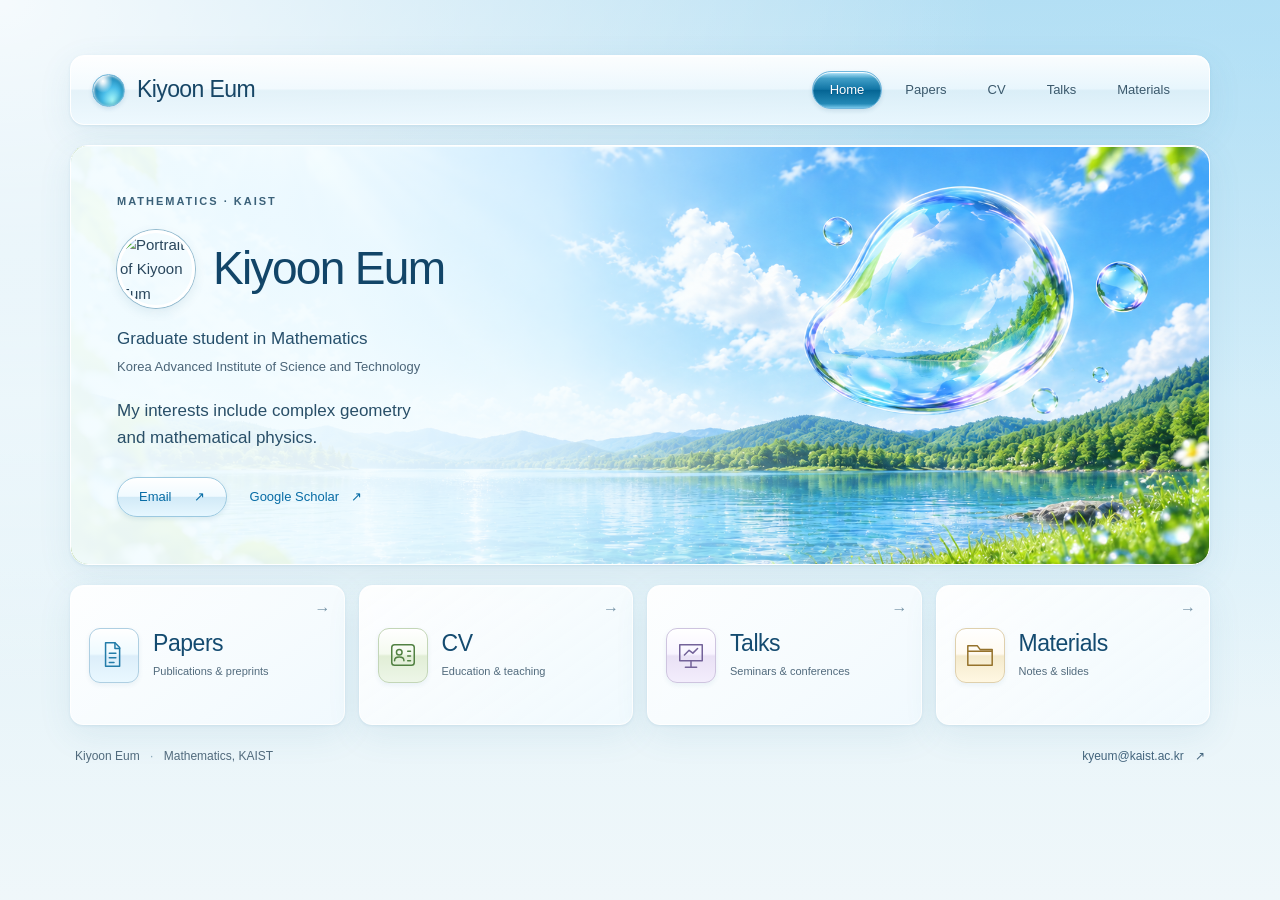
==== index.html @ 4ba9c2c5 "Add files via upload" ====
<!doctype html>
<html lang="en">
<head>
  <meta charset="utf-8">
  <meta name="viewport" content="width=device-width, initial-scale=1">
  <!-- 브라우저 탭 이름 / 검색 결과 설명 -->
  <title>Kiyoon Eum | Mathematics</title>
  <meta name="description" content="Kiyoon Eum, graduate student in Mathematics at KAIST. Complex geometry and mathematical physics. Papers, CV, talks, and materials.">
  <meta name="theme-color" content="#d8f1ff">
  <link rel="icon" href="assets/favicon.svg" type="image/svg+xml">
  <link rel="stylesheet" href="style.css?v=20260916-1">
  <script src="navigation.js?v=20260916-1" defer></script>
</head>
<body class="page-home">
  <a class="skip-link" href="#main">Skip to content</a>
  <div class="site-wrap">
    <!-- 공통 헤더: 메뉴를 바꿀 때는 5개 HTML 파일 모두 동일하게 수정하세요. -->
    <header class="site-header">
      <a class="brand" href="index.html" aria-label="Kiyoon Eum — home"><span class="aqua-orb" aria-hidden="true"></span><span>Kiyoon Eum</span></a>
      <nav class="main-nav" aria-label="Main navigation"><a href="index.html" aria-current="page">Home</a><a href="papers.html">Papers</a><a href="cv.html">CV</a><a href="talks.html">Talks</a><a href="materials.html">Materials</a></nav>
    </header>
    <main id="main" tabindex="-1">
      <!-- 소개: 이름 / 직책 / 연구 관심사 / 이메일 / 사진을 여기서 수정합니다. -->
      <section class="home-hero" aria-labelledby="hero-name" id="about">
        <div class="hero-copy">
          <p class="eyebrow">MATHEMATICS · KAIST</p>
          <div class="profile-heading"><img class="portrait" src="assets/20250615_140249.jpg" alt="Portrait of Kiyoon Eum" width="78" height="78"><h1 id="hero-name">Kiyoon Eum</h1></div>
          <p class="hero-role">Graduate student in Mathematics</p>
          <p class="hero-affiliation">Korea Advanced Institute of Science and Technology</p>
          <p class="hero-bio" id="research">My interests include complex geometry<br class="desktop-break"> and mathematical physics.</p>
          <div class="hero-links"><a class="aqua-button" href="mailto:kyeum@kaist.ac.kr">Email <span aria-hidden="true">↗</span></a><a class="text-link" href="https://scholar.google.com/citations?user=Wr7Ld9QAAAAJ&amp;hl=en">Google Scholar <span aria-hidden="true">↗</span></a></div>
        </div>
      </section>
      <!-- 각 버튼은 별도 HTML 페이지로 이동합니다. -->
      <nav class="destination-grid" aria-label="Explore this website"><a class="destination papers" href="papers.html"><span class="destination-icon"><svg viewBox="0 0 32 32" fill="none" stroke="currentColor" stroke-width="1.6" stroke-linecap="round" stroke-linejoin="round" aria-hidden="true"><path d="M7 3h10l5 5v20H7z"/><path d="M17 3v6h5M11 14h7M11 19h7M11 24h5"/></svg></span><span class="destination-copy"><span class="destination-title">Papers</span><span class="destination-description">Publications &amp; preprints</span></span><span class="destination-arrow" aria-hidden="true">→</span></a><a class="destination cv" href="cv.html"><span class="destination-icon"><svg viewBox="0 0 32 32" fill="none" stroke="currentColor" stroke-width="1.6" stroke-linecap="round" stroke-linejoin="round" aria-hidden="true"><rect x="4" y="5" width="24" height="22" rx="3"/><circle cx="12" cy="13" r="3"/><path d="M7 22c0-5 10-5 10 0M21 12h3M21 17h3M21 22h3"/></svg></span><span class="destination-copy"><span class="destination-title">CV</span><span class="destination-description">Education &amp; teaching</span></span><span class="destination-arrow" aria-hidden="true">→</span></a><a class="destination talks" href="talks.html"><span class="destination-icon"><svg viewBox="0 0 32 32" fill="none" stroke="currentColor" stroke-width="1.6" stroke-linecap="round" stroke-linejoin="round" aria-hidden="true"><path d="M4 5h24v17H4zM16 22v7M10 29h12M9 16l5-5 4 3 5-5"/></svg></span><span class="destination-copy"><span class="destination-title">Talks</span><span class="destination-description">Seminars &amp; conferences</span></span><span class="destination-arrow" aria-hidden="true">→</span></a><a class="destination materials" href="materials.html"><span class="destination-icon"><svg viewBox="0 0 32 32" fill="none" stroke="currentColor" stroke-width="1.6" stroke-linecap="round" stroke-linejoin="round" aria-hidden="true"><path d="M3 9V6h10l3 4h13v17H3zM3 12h26"/></svg></span><span class="destination-copy"><span class="destination-title">Materials</span><span class="destination-description">Notes &amp; slides</span></span><span class="destination-arrow" aria-hidden="true">→</span></a></nav>
</main>
    <footer class="site-footer"><span>Kiyoon Eum <span class="footer-dot">·</span> Mathematics, KAIST</span><a href="mailto:kyeum@kaist.ac.kr">kyeum@kaist.ac.kr <span aria-hidden="true">↗</span></a></footer>
  </div>
</body>
</html>
---- style.css ----
/* Kiyoon Eum — Aqua Academic
   공통 디자인은 이 파일에서, 각 페이지의 내용은 해당 HTML에서 수정합니다.
   01 기본 / 02 공통 메뉴 / 03 홈 / 04 안쪽 페이지 / 05 모바일 / 06 인쇄 */

/* 01. 자주 변경하는 설정 */
:root {
  --page-width: 1140px;
  --text: #29465c;
  --heading: #144b70;
  --muted: #526b7d;
  --blue: #076ca5;
  --line: #d6e5ee;
  --hero-image: url("./assets/hero-aqua.png?v=20260916-1");
  --body-font: "Segoe UI", "Helvetica Neue", Arial, sans-serif;
  --heading-font: "Trebuchet MS", "Segoe UI", Arial, sans-serif;
  --glass-shadow: 0 10px 34px #3c82a319, 0 1px 3px #277aa51c, inset 0 1px 0 #fff;
}
* { box-sizing: border-box; }
html { scroll-behavior: smooth; scroll-padding-top: 24px; }
body {
  margin: 0; color: var(--text); font: 15px/1.65 var(--body-font);
  background: radial-gradient(ellipse at 0 0, #ffffffdc 0, transparent 55%),
    radial-gradient(ellipse at 100% 5%, #a7dffa7a, transparent 55%),
    linear-gradient(180deg, #badff1 0, #e1f2f9 400px, #f2f8fa 1000px);
  background-attachment: fixed;
  overflow-wrap: break-word;
}
h1, h2, h3, p { margin: 0; }
h1, h2, h3 { color: var(--heading); }
a { color: var(--blue); text-decoration: none; }
a:hover { text-decoration: underline; text-underline-offset: 4px; }
img { display: block; max-width: 100%; }
svg { display: block; }
a:focus-visible, summary:focus-visible { outline: 3px solid #005d93; outline-offset: 5px; border-radius: 5px; }
::selection { background: #beeafa; color: #063b61; }
.site-wrap { width: min(var(--page-width), calc(100% - 64px)); margin: 30px auto 0; }
.skip-link { position: absolute; left: 16px; top: 10px; padding: 10px 20px; z-index: 10; background: #fff; border-radius: 8px; transform: translateY(-180%); }
.skip-link:focus { transform: translateY(0); }
main:focus { outline: none; }
.eyebrow { color: #3b6179; font-size: 11px; font-weight: 600; letter-spacing: 2px; }

/* 02. 공통 헤더·메뉴·푸터 */
.site-header {
  min-height: 70px; display: flex; align-items: center; justify-content: space-between;
  gap: 25px; padding: 12px 21px; margin-bottom: 20px;
  border: 1px solid #fff; border-radius: 14px;
  background: linear-gradient(180deg, #ffffffed, #f4fbffcb 48%, #e2f1f8cf 51%, #eef9ffda);
  box-shadow: var(--glass-shadow);
}
.brand { display: flex; align-items: center; gap: 12px; flex-shrink: 0; font: 23px/1.1 var(--heading-font); color: #174666; letter-spacing: -.6px; }
.brand:hover { text-decoration: none; }
.aqua-orb { width: 33px; height: 33px; flex-shrink: 0; border-radius: 50%; border: 1px solid #77b9da;
  background: radial-gradient(ellipse at 32% 20%, #fff 0, #ffffffcf 9%, transparent 33%), radial-gradient(ellipse at 63% 84%, #affdfb, #48bce8 37%, #147cad 73%, #b4efff 91%);
  box-shadow: inset 1px 1px 3px #fff, inset -2px -2px 5px #05708d66, 0 2px 4px #07639720;
}
.main-nav { display: flex; flex-wrap: wrap; align-items: center; gap: 5px; }
.main-nav a { min-height: 38px; display: inline-flex; align-items: center; justify-content: center; padding: 6px 17px; border: 1px solid transparent; border-radius: 999px; color: #3b596c; font-size: 13px; }
.main-nav a:hover { background: #ffffffa1; border-color: #d6e8f1; text-decoration: none; }
.main-nav a[aria-current="page"] { color: #fff; text-shadow: 0 1px 1px #075786; border-color: #70b7de;
  background: linear-gradient(#b9eaff, #409ec7 18%, #1175a5 48%, #056594 51%, #2389b6 88%, #77c7ea);
  box-shadow: inset 0 1px 1px #fff, 0 2px 4px #12537020;
}
.site-footer { padding: 22px 5px 26px; display: flex; justify-content: space-between; gap: 15px; font-size: 12px; color: var(--muted); }
.footer-dot { padding: 0 7px; color: #88a5b7; }
.site-footer a { color: #44657d; }
.site-footer a span { margin-left: 8px; }

/* 03. 홈: 소개와 네 개의 메뉴만 표시 */
.home-hero { min-height: 390px; display: flex; align-items: center; overflow: hidden; position: relative; isolation: isolate;
  border-radius: 18px; border: 1px solid #fff; background: #d8f2fc var(--hero-image) center 45% / cover no-repeat;
  box-shadow: var(--glass-shadow);
}
.home-hero::before { content: ""; position: absolute; inset: 0; z-index: -1;
  background: linear-gradient(90deg, #f3fcfff5 0%, #f3fcffe6 25%, #f3fcffba 43%, #f3fcff10 67%, transparent 80%);
}
.hero-copy { width: 61%; padding: 32px 46px 34px; }
.profile-heading { display: flex; align-items: center; gap: 18px; margin: 20px 0 17px; }
.portrait { width: 78px; height: 78px; object-fit: cover; border-radius: 50%; border: 3px solid #fff; box-shadow: 0 0 0 1px #93bace, 0 4px 12px #18577b1c; }
.home-hero h1 { font: 400 clamp(34px, 3.6vw, 49px)/1.1 var(--heading-font); letter-spacing: -1.7px; color: #124568; }
.hero-role { font-size: 17px; color: #264f6b; }
.hero-affiliation { max-width: 390px; font-size: 13px; color: #4b6578; margin-top: 3px; }
.hero-bio { font-size: 17px; line-height: 1.6; margin-top: 20px; color: #294f68; }
.hero-links { display: flex; align-items: center; flex-wrap: wrap; gap: 23px; margin-top: 25px; }
.aqua-button { display: inline-flex; align-items: center; justify-content: center; gap: 22px; min-height: 40px; padding: 7px 21px; border: 1px solid #9cc9e0; border-radius: 999px;
  background: linear-gradient(#fff, #f0faff 48%, #d2eaf7 51%, #e6f7ff); box-shadow: inset 0 1px 0 #fff, 0 2px 5px #09598018; font-size: 13px; }
.aqua-button:hover { text-decoration: none; filter: brightness(1.035); box-shadow: 0 0 10px #65b7e452; }
.text-link { font-size: 13px; }
.text-link span { margin-left: 8px; }
.destination-grid { margin-top: 20px; display: grid; grid-template-columns: repeat(4, minmax(0,1fr)); gap: 14px; }
.destination { position: relative; display: flex; align-items: center; gap: 14px; min-height: 125px; padding: 21px 18px;
  color: var(--heading); border: 1px solid #fff; border-radius: 13px;
  background: linear-gradient(145deg, #ffffffed, #f2faffdb); box-shadow: var(--glass-shadow);
  transition: background .15s, box-shadow .15s;
}
.destination:hover { text-decoration: none; background: #fff; box-shadow: 0 5px 20px #4086a92b, inset 0 0 0 1px #a6d7ec; }
.destination-copy { display: block; min-width: 0; }
.destination-title { display: block; font: 400 23px/1.2 var(--heading-font); margin-bottom: 7px; letter-spacing: -.45px; }
.destination-description { display: block; color: var(--muted); font-size: 11px; line-height: 1.45; }
.destination-arrow { position: absolute; right: 13px; top: 10px; font-size: 16px; color: #7693a6; }
.destination-icon, .section-icon { flex-shrink: 0; display: grid; place-items: center; width: 50px; height: 55px; border: 1px solid #aecfe2; border-radius: 11px; color: #237ca9;
  background: linear-gradient(#fff, #eefaff 47%, #dceefa 51%, #e9f8ff); box-shadow: inset 0 1px 0 #fff, 0 2px 5px #19638113; }
.destination-icon svg { width: 30px; height: 32px; }
.cv .destination-icon, .section-icon.cv { color: #518142; border-color: #c3d6b7; background: linear-gradient(#fff, #f4faef 47%, #e1eed6 51%, #edf6e8); }
.talks .destination-icon, .section-icon.talks { color: #736299; border-color: #cec4df; background: linear-gradient(#fff, #f8f4ff 47%, #e9e1f5 51%, #f3edfc); }
.materials .destination-icon, .section-icon.materials { color: #95722b; border-color: #dfd0ad; background: linear-gradient(#fff, #fffaf0 47%, #f4eacd 51%, #fff7e2); }

/* 04. 안쪽 페이지: 제목과 읽기 영역 */
.breadcrumb { display: flex; align-items: center; gap: 12px; color: #536f81; font-size: 12px; margin: 30px 7px 21px; }
.breadcrumb a { color: #536f81; }
.breadcrumb span[aria-hidden] { color: #9bb0bc; }
.page-heading { padding: 0 7px 30px; display: flex; align-items: center; justify-content: space-between; gap: 20px; }
.page-heading h1 { font: 400 46px/1.12 var(--heading-font); letter-spacing: -1.3px; margin: 8px 0 10px; }
.page-description { font-size: 15px; color: var(--muted); }
.section-icon { width: 72px; height: 76px; margin-right: 4px; border-radius: 16px; }
.section-icon svg { width: 40px; height: 43px; }
.reading-panel { border: 1px solid #fff; border-radius: 16px; background: #fffffff0; box-shadow: var(--glass-shadow); }
.list-toolbar { display: flex; justify-content: space-between; gap: 20px; padding: 18px 33px; border-bottom: 1px solid var(--line); color: #536f81; font-size: 12px; background: linear-gradient(#ffffffde, #f1f8fca6); border-radius: 16px 16px 0 0; }
.list-toolbar > span { text-transform: uppercase; letter-spacing: 1.2px; font-size: 10px; font-weight: 600; }
.publist { margin: 0; padding: 0 33px; list-style: none; }
.publication { display: flex; gap: 28px; padding: 26px 0; }
.publication + .publication { border-top: 1px solid var(--line); }
.paper-number { flex-shrink: 0; padding-top: 1px; width: 27px; color: #769caf; font: 21px/1.5 var(--heading-font); }
.publication-copy { min-width: 0; }
.pubtitle { font-size: 19px; font-weight: 500; line-height: 1.5; max-width: 890px; }
.pubtitle a { color: #194f72; }
.paper-meta { color: var(--muted); font-size: 13px; margin-top: 8px; }
.publinks { display: flex; flex-wrap: wrap; align-items: center; gap: 9px; margin-top: 12px; }
.tag { display: inline-flex; align-items: center; justify-content: center; gap: 9px; min-height: 30px; padding: 3px 12px; border: 1px solid #cbdfe9; border-radius: 6px; font-size: 12px; background: linear-gradient(#fff, #eff7fb); color: #2c688c; }
.tag:hover { background: #e8f5fc; text-decoration: none; }
.cv-layout { display: grid; grid-template-columns: 196px minmax(0,1fr); gap: 28px; align-items: start; }
.cv-sidebar { position: sticky; top: 25px; padding: 20px 7px; }
.cv-sidebar .eyebrow { font-size: 10px; letter-spacing: 1.4px; margin-bottom: 12px; }
.cv-sidebar nav { display: grid; gap: 4px; }
.cv-sidebar a { padding: 8px 0; font-size: 13px; color: #4a6577; }
.cv-content { padding: 32px 38px; }
.cv__section + .cv__section { border-top: 1px solid var(--line); margin-top: 28px; padding-top: 28px; }
.cv__section h2 { font: 400 25px/1.2 var(--heading-font); margin-bottom: 19px; }
.cv__item { display: grid; grid-template-columns: minmax(0,1fr) 135px; column-gap: 20px; padding: 11px 0; }
.cv__what { font-size: 14px; }
.cv__what b { font-weight: 600; }
.cv__when { font-size: 12px; color: var(--muted); text-align: right; padding-top: 2px; }
.cv__bullets { display: flex; flex-wrap: wrap; gap: 9px; padding: 0; margin: 0; list-style: none; }
.cv__bullets li { padding: 5px 12px; border-radius: 6px; background: #eef5ed; border: 1px solid #dae7d6; color: #4f694a; font-size: 13px; }
.cv__item--teaching { display: grid; grid-template-columns: minmax(0,1fr) 190px; column-gap: 20px; }
.cv__item--teaching > div { border-bottom: 1px solid #e4edf2; padding: 12px 0; }
.cv__item--teaching > div:nth-last-child(-n+2) { border: 0; }
.talks-list { padding: 5px 33px; }
.talk-entry { display: grid; grid-template-columns: 225px minmax(0,1fr); gap: 34px; padding: 29px 0; }
.talk-entry + .talk-entry { border-top: 1px solid var(--line); }
.talk-event { font-weight: 600; font-size: 13px; color: #665679; }
.talk-location { font-size: 12px; color: var(--muted); margin-top: 7px; }
.talk-content { min-width: 0; }
.talk-content h2 { font-size: 18px; font-weight: 500; line-height: 1.5; }
.talk-abstract { margin-top: 14px; }
.talk-abstract summary { display: inline-flex; align-items: center; gap: 12px; padding: 4px 0; cursor: pointer; color: #66537c; font-size: 12px; list-style: none; }
.talk-abstract summary:hover { text-decoration: underline; }
summary::-webkit-details-marker { display: none; }
summary::marker { content: ""; }
.detail-indicator::after { content: "+"; font-size: 17px; line-height: 1; }
.talk-abstract[open] .detail-indicator::after { content: "−"; }
.when-open, .talk-abstract[open] .when-closed { display: none; }
.talk-abstract[open] .when-open { display: inline; }
.abstract-body { margin: 13px 0 7px; padding: 3px 0 3px 17px; border-left: 2px solid #d8cce6; color: #496171; font-size: 14px; line-height: 1.8; }
.materials-list { padding: 7px 33px; }
.material-entry { display: flex; align-items: center; gap: 26px; padding: 28px 0; color: var(--heading); }
.material-entry + .material-entry { border-top: 1px solid var(--line); }
.material-entry:hover { text-decoration: none; }
.material-entry:hover .material-title { text-decoration: underline; text-underline-offset: 4px; }
.file-emblem { flex-shrink: 0; width: 60px; min-height: 77px; display: grid; justify-items: center; align-content: center; gap: 4px; color: #937a44; background: linear-gradient(#fff, #faf4e6); border: 1px solid #e5d9bb; border-radius: 8px; }
.file-emblem svg { width: 29px; height: 33px; }
.file-emblem > span { font-size: 9px; letter-spacing: 1px; }
.material-copy { min-width: 0; display: block; }
.material-kind { display: block; font-size: 10px; text-transform: uppercase; letter-spacing: 1.3px; color: #886e3b; margin-bottom: 5px; }
.material-title { display: block; font-size: 18px; line-height: 1.5; }
.material-meta { display: block; margin-top: 6px; font-size: 12px; color: var(--muted); }
.open-file { margin-left: auto; flex-shrink: 0; font-size: 12px; color: #7d6b46; }
.open-file span { padding-left: 10px; }

/* 05. 작은 화면: 메뉴는 항상 보이고, 내용은 한 열로 정리 */
@media (min-width: 1200px) and (min-height: 850px) { .page-home .site-wrap { margin-top: 55px; } .home-hero { min-height: 420px; } .destination { min-height: 140px; } }
@media (max-width: 1050px) {
  .site-wrap { width: calc(100% - 44px); margin-top: 22px; }
  .hero-copy { padding-left: 32px; width: 68%; }
  .destination { flex-direction: column; align-items: flex-start; gap: 12px; padding: 18px; }
  .destination-icon { width: 41px; height: 43px; border-radius: 9px; }
  .destination-icon svg { width: 27px; height: 29px; }
  .destination-title { font-size: 21px; }
  .destination-description { font-size: 11px; }
  .main-nav a { padding-inline: 12px; }
  .cv-layout { grid-template-columns: 155px minmax(0,1fr); gap: 18px; }
  .cv-content { padding: 27px; }
  .cv__item--teaching { grid-template-columns: minmax(0,1fr) 148px; gap: 0 16px; }
  .talk-entry { grid-template-columns: 185px minmax(0,1fr); gap: 25px; }
}
@media (max-width: 760px) {
  .site-wrap { width: calc(100% - 30px); margin-top: 15px; }
  .site-header { flex-wrap: wrap; justify-content: center; padding: 15px 13px 12px; gap: 14px; margin-bottom: 16px; }
  .brand { font-size: 24px; }
  .main-nav { justify-content: center; width: 100%; gap: 3px; }
  .main-nav a { min-width: 0; flex: 1; padding: 6px; font-size: 12px; }
  .home-hero { min-height: 390px; background-position: 64% center; }
  .home-hero::before { background: linear-gradient(90deg, #f3fcfff5, #f3fcffde 42%, #f3fcff55 79%, #f3fcff20); }
  .hero-copy { width: 93%; padding: 30px; }
  .home-hero h1 { font-size: 41px; }
  .portrait { width: 65px; height: 65px; }
  .profile-heading { gap: 15px; }
  .hero-role { font-size: 16px; }
  .hero-bio { font-size: 16px; }
  .destination-grid { grid-template-columns: repeat(2,minmax(0,1fr)); gap: 12px; margin-top: 16px; }
  .destination { flex-direction: row; align-items: center; min-height: 108px; gap: 14px; }
  .destination-description { font-size: 10px; }
  .site-footer { font-size: 11px; padding: 20px 2px; }
  .breadcrumb { margin: 25px 4px 18px; }
  .page-heading { padding: 0 4px 24px; }
  .page-heading h1 { font-size: 38px; }
  .section-icon { width: 58px; height: 62px; }
  .section-icon svg { width: 34px; height: 36px; }
  .page-description { font-size: 13px; }
  .list-toolbar { padding: 17px 22px; font-size: 11px; }
  .list-toolbar > span { font-size: 9px; }
  .publist { padding: 0 22px; }
  .publication { gap: 17px; padding: 23px 0; }
  .pubtitle { font-size: 17px; }
  .cv-layout { display: block; }
  .cv-sidebar { position: static; padding: 0 4px 20px; }
  .cv-sidebar .eyebrow { display: none; }
  .cv-sidebar nav { display: flex; flex-wrap: wrap; gap: 8px 20px; }
  .cv-sidebar a { padding: 0; }
  .cv-content { padding: 25px; }
  .talks-list { padding: 0 24px; }
  .talk-entry { grid-template-columns: 1fr; gap: 15px; padding: 25px 0; }
  .talk-location { margin-top: 2px; }
  .talk-content h2 { font-size: 17px; }
  .materials-list { padding: 0 24px; }
  .material-entry { gap: 18px; padding: 24px 0; }
  .material-title { font-size: 16px; }
  .open-file { font-size: 0; }
  .open-file span { font-size: 18px; padding: 0; }
}
@media (max-width: 480px) {
  .site-wrap { width: calc(100% - 24px); margin-top: 12px; }
  .site-header { border-radius: 12px; }
  .main-nav { gap: 0; }
  .main-nav a { font-size: 11px; padding-inline: 4px; }
  .home-hero { min-height: 396px; border-radius: 14px; }
  .hero-copy { width: 100%; padding: 28px 21px; }
  .home-hero h1 { font-size: 36px; letter-spacing: -1.25px; }
  .profile-heading { gap: 12px; margin-block: 22px 18px; }
  .portrait { width: 58px; height: 58px; }
  .hero-role { font-size: 15px; }
  .hero-affiliation { max-width: 280px; font-size: 12px; }
  .hero-bio { font-size: 15px; margin-top: 18px; }
  .hero-links { gap: 18px; margin-top: 23px; }
  .eyebrow { font-size: 10px; letter-spacing: 1.5px; }
  .destination-grid { gap: 10px; }
  .destination { flex-direction: column; align-items: flex-start; min-height: 139px; gap: 10px; padding: 16px; }
  .destination-title { font-size: 21px; margin-bottom: 4px; }
  .destination-description { font-size: 10px; }
  .destination-icon { width: 39px; height: 41px; }
  .site-footer { flex-direction: column; gap: 5px; padding-left: 4px; }
  .page-heading h1 { font-size: 35px; }
  .section-icon { width: 52px; height: 57px; margin-right: 0; }
  .list-toolbar { padding: 15px 17px; gap: 12px; flex-wrap: wrap; }
  .publist { padding: 0 17px; }
  .publication { gap: 12px; }
  .paper-number { width: 23px; font-size: 17px; }
  .pubtitle { font-size: 16px; }
  .paper-meta { font-size: 12px; }
  .cv-content { padding: 23px 20px; }
  .cv__item { display: flex; flex-direction: column; gap: 4px; }
  .cv__when { text-align: left; }
  .cv__section h2 { font-size: 23px; }
  .cv__item--teaching { grid-template-columns: 1fr; }
  .cv__item--teaching > .cv__what { border: 0; padding: 12px 0 3px; }
  .cv__item--teaching > .cv__when { padding: 0 0 12px; }
  .talks-list, .materials-list { padding: 0 20px; }
  .talk-content h2 { font-size: 16px; }
  .abstract-body { padding-left: 12px; font-size: 13px; }
  .material-entry { gap: 14px; }
  .file-emblem { width: 45px; min-height: 64px; }
  .file-emblem svg { width: 23px; height: 27px; }
  .material-title { font-size: 15px; }
}
@media (max-width: 350px) {
  .hero-copy { padding-inline: 17px; }
  .home-hero h1 { font-size: 31px; }
  .portrait { width: 50px; height: 50px; }
  .hero-links { gap: 14px; }
  .text-link { font-size: 12px; }
  .desktop-break { display: none; }
}
@media (prefers-reduced-motion: reduce) { html { scroll-behavior: auto; } * { transition: none !important; } }

/* 06. CV 등을 브라우저의 인쇄 기능으로 저장할 때 */
@media print {
  body { background: #fff; color: #111; font-size: 11pt; }
  .site-wrap { width: 100%; margin: 0; }
  .site-header, .breadcrumb, .cv-sidebar, .section-icon, .destination-grid, .hero-links, .site-footer, .list-toolbar, .skip-link { display: none; }
  .reading-panel, .home-hero { border: 0; box-shadow: none; background: #fff; }
  .home-hero::before { display: none; }
  .hero-copy { width: 100%; padding: 0; }
  .page-heading { padding: 0 0 20px; }
  .cv-layout { display: block; }
  .cv-content { padding: 0; }
  .cv__section, .publication, .talk-entry, .material-entry { break-inside: avoid; }
  .cv__item { display: grid; grid-template-columns: 1fr 140px; }
  .cv__item--teaching { grid-template-columns: 1fr 180px; }
  .cv__when { text-align: right; }
  a { color: inherit; }
}
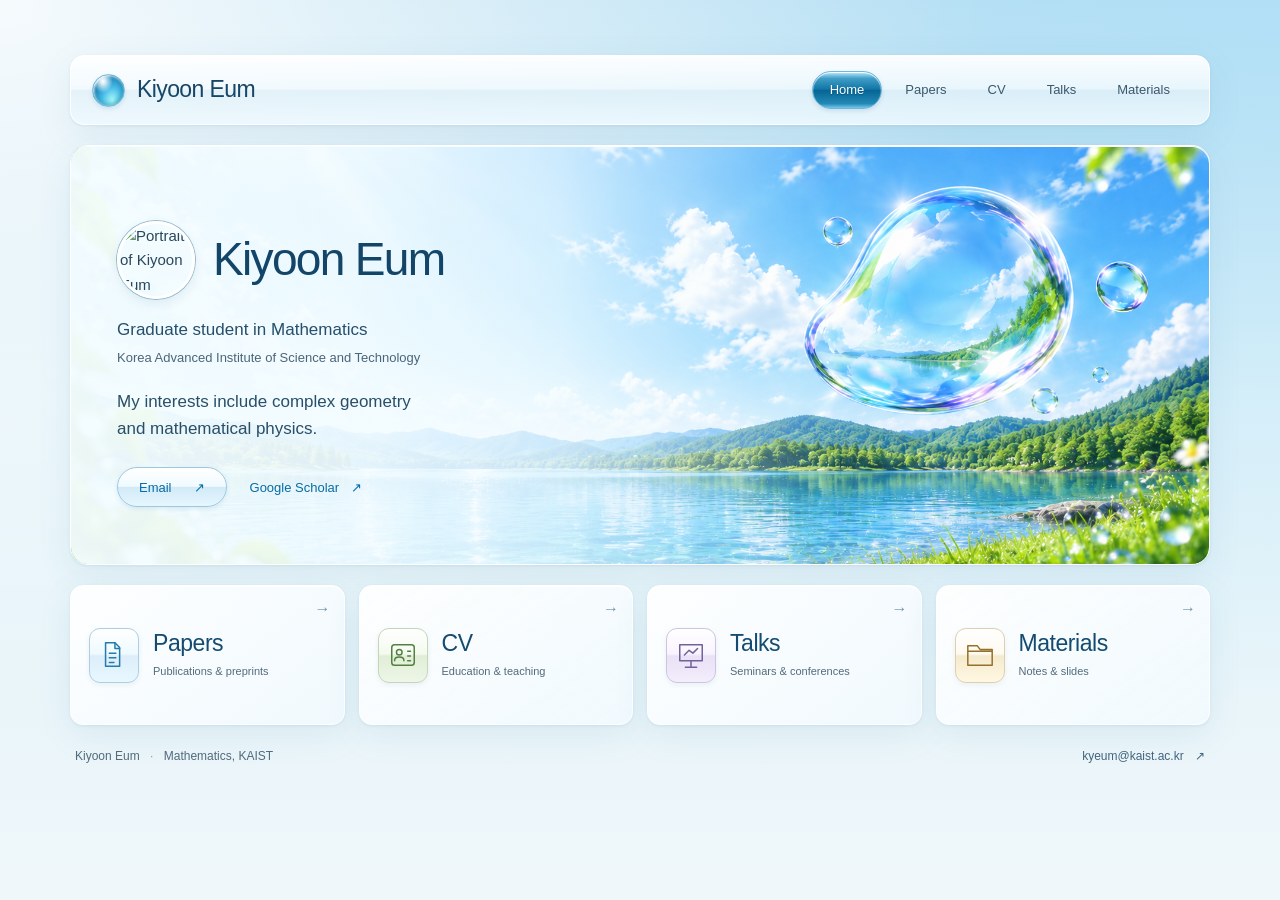
==== commit 596881a2: "Update index.html" ====
--- a/index.html
+++ b/index.html
@@ -23,7 +23,6 @@
       <!-- 소개: 이름 / 직책 / 연구 관심사 / 이메일 / 사진을 여기서 수정합니다. -->
       <section class="home-hero" aria-labelledby="hero-name" id="about">
         <div class="hero-copy">
-          <p class="eyebrow">MATHEMATICS · KAIST</p>
           <div class="profile-heading"><img class="portrait" src="assets/20250615_140249.jpg" alt="Portrait of Kiyoon Eum" width="78" height="78"><h1 id="hero-name">Kiyoon Eum</h1></div>
           <p class="hero-role">Graduate student in Mathematics</p>
           <p class="hero-affiliation">Korea Advanced Institute of Science and Technology</p>
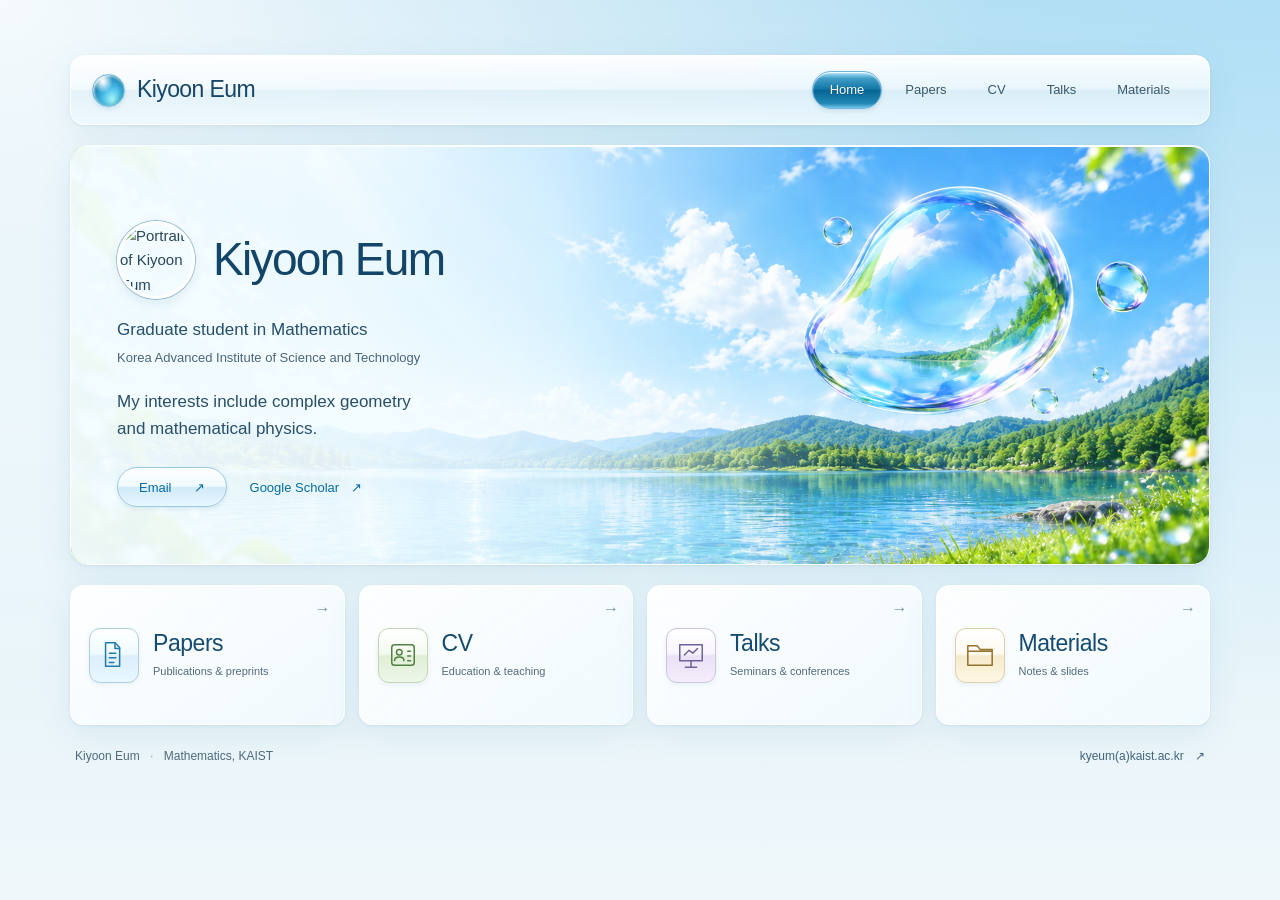
==== commit 2aac8d27: "Update index.html" ====
--- a/index.html
+++ b/index.html
@@ -33,7 +33,7 @@
       <!-- 각 버튼은 별도 HTML 페이지로 이동합니다. -->
       <nav class="destination-grid" aria-label="Explore this website"><a class="destination papers" href="papers.html"><span class="destination-icon"><svg viewBox="0 0 32 32" fill="none" stroke="currentColor" stroke-width="1.6" stroke-linecap="round" stroke-linejoin="round" aria-hidden="true"><path d="M7 3h10l5 5v20H7z"/><path d="M17 3v6h5M11 14h7M11 19h7M11 24h5"/></svg></span><span class="destination-copy"><span class="destination-title">Papers</span><span class="destination-description">Publications &amp; preprints</span></span><span class="destination-arrow" aria-hidden="true">→</span></a><a class="destination cv" href="cv.html"><span class="destination-icon"><svg viewBox="0 0 32 32" fill="none" stroke="currentColor" stroke-width="1.6" stroke-linecap="round" stroke-linejoin="round" aria-hidden="true"><rect x="4" y="5" width="24" height="22" rx="3"/><circle cx="12" cy="13" r="3"/><path d="M7 22c0-5 10-5 10 0M21 12h3M21 17h3M21 22h3"/></svg></span><span class="destination-copy"><span class="destination-title">CV</span><span class="destination-description">Education &amp; teaching</span></span><span class="destination-arrow" aria-hidden="true">→</span></a><a class="destination talks" href="talks.html"><span class="destination-icon"><svg viewBox="0 0 32 32" fill="none" stroke="currentColor" stroke-width="1.6" stroke-linecap="round" stroke-linejoin="round" aria-hidden="true"><path d="M4 5h24v17H4zM16 22v7M10 29h12M9 16l5-5 4 3 5-5"/></svg></span><span class="destination-copy"><span class="destination-title">Talks</span><span class="destination-description">Seminars &amp; conferences</span></span><span class="destination-arrow" aria-hidden="true">→</span></a><a class="destination materials" href="materials.html"><span class="destination-icon"><svg viewBox="0 0 32 32" fill="none" stroke="currentColor" stroke-width="1.6" stroke-linecap="round" stroke-linejoin="round" aria-hidden="true"><path d="M3 9V6h10l3 4h13v17H3zM3 12h26"/></svg></span><span class="destination-copy"><span class="destination-title">Materials</span><span class="destination-description">Notes &amp; slides</span></span><span class="destination-arrow" aria-hidden="true">→</span></a></nav>
 </main>
-    <footer class="site-footer"><span>Kiyoon Eum <span class="footer-dot">·</span> Mathematics, KAIST</span><a href="mailto:kyeum@kaist.ac.kr">kyeum@kaist.ac.kr <span aria-hidden="true">↗</span></a></footer>
+    <footer class="site-footer"><span>Kiyoon Eum <span class="footer-dot">·</span> Mathematics, KAIST</span><a href="mailto:kyeum@kaist.ac.kr">kyeum(a)kaist.ac.kr <span aria-hidden="true">↗</span></a></footer>
   </div>
 </body>
 </html>
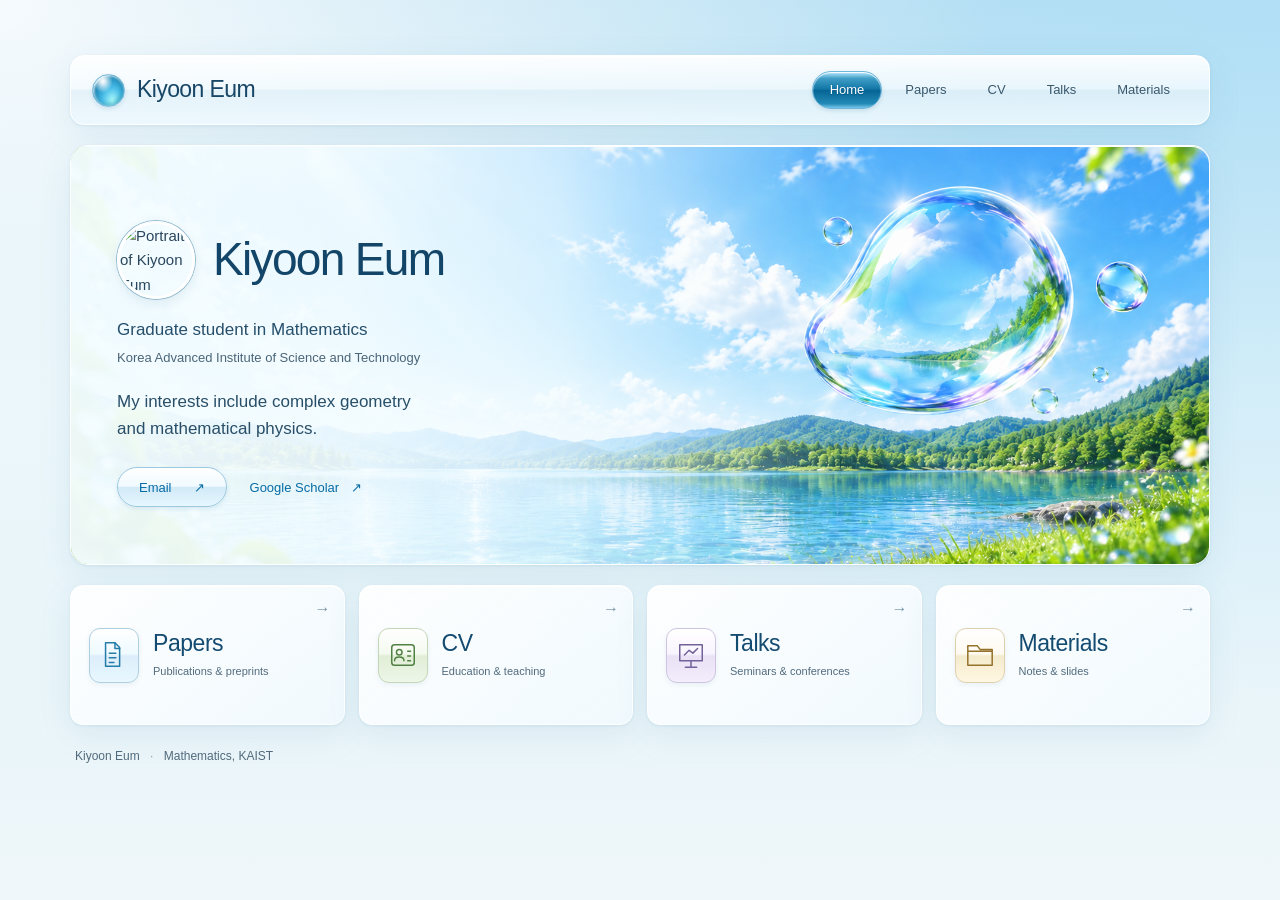
==== commit e75b51ec: "Update index.html" ====
--- a/index.html
+++ b/index.html
@@ -33,7 +33,7 @@
       <!-- 각 버튼은 별도 HTML 페이지로 이동합니다. -->
       <nav class="destination-grid" aria-label="Explore this website"><a class="destination papers" href="papers.html"><span class="destination-icon"><svg viewBox="0 0 32 32" fill="none" stroke="currentColor" stroke-width="1.6" stroke-linecap="round" stroke-linejoin="round" aria-hidden="true"><path d="M7 3h10l5 5v20H7z"/><path d="M17 3v6h5M11 14h7M11 19h7M11 24h5"/></svg></span><span class="destination-copy"><span class="destination-title">Papers</span><span class="destination-description">Publications &amp; preprints</span></span><span class="destination-arrow" aria-hidden="true">→</span></a><a class="destination cv" href="cv.html"><span class="destination-icon"><svg viewBox="0 0 32 32" fill="none" stroke="currentColor" stroke-width="1.6" stroke-linecap="round" stroke-linejoin="round" aria-hidden="true"><rect x="4" y="5" width="24" height="22" rx="3"/><circle cx="12" cy="13" r="3"/><path d="M7 22c0-5 10-5 10 0M21 12h3M21 17h3M21 22h3"/></svg></span><span class="destination-copy"><span class="destination-title">CV</span><span class="destination-description">Education &amp; teaching</span></span><span class="destination-arrow" aria-hidden="true">→</span></a><a class="destination talks" href="talks.html"><span class="destination-icon"><svg viewBox="0 0 32 32" fill="none" stroke="currentColor" stroke-width="1.6" stroke-linecap="round" stroke-linejoin="round" aria-hidden="true"><path d="M4 5h24v17H4zM16 22v7M10 29h12M9 16l5-5 4 3 5-5"/></svg></span><span class="destination-copy"><span class="destination-title">Talks</span><span class="destination-description">Seminars &amp; conferences</span></span><span class="destination-arrow" aria-hidden="true">→</span></a><a class="destination materials" href="materials.html"><span class="destination-icon"><svg viewBox="0 0 32 32" fill="none" stroke="currentColor" stroke-width="1.6" stroke-linecap="round" stroke-linejoin="round" aria-hidden="true"><path d="M3 9V6h10l3 4h13v17H3zM3 12h26"/></svg></span><span class="destination-copy"><span class="destination-title">Materials</span><span class="destination-description">Notes &amp; slides</span></span><span class="destination-arrow" aria-hidden="true">→</span></a></nav>
 </main>
-    <footer class="site-footer"><span>Kiyoon Eum <span class="footer-dot">·</span> Mathematics, KAIST</span><a href="mailto:kyeum@kaist.ac.kr">kyeum(a)kaist.ac.kr <span aria-hidden="true">↗</span></a></footer>
+    <footer class="site-footer"><span>Kiyoon Eum <span class="footer-dot">·</span> Mathematics, KAIST</span></footer>
   </div>
 </body>
 </html>
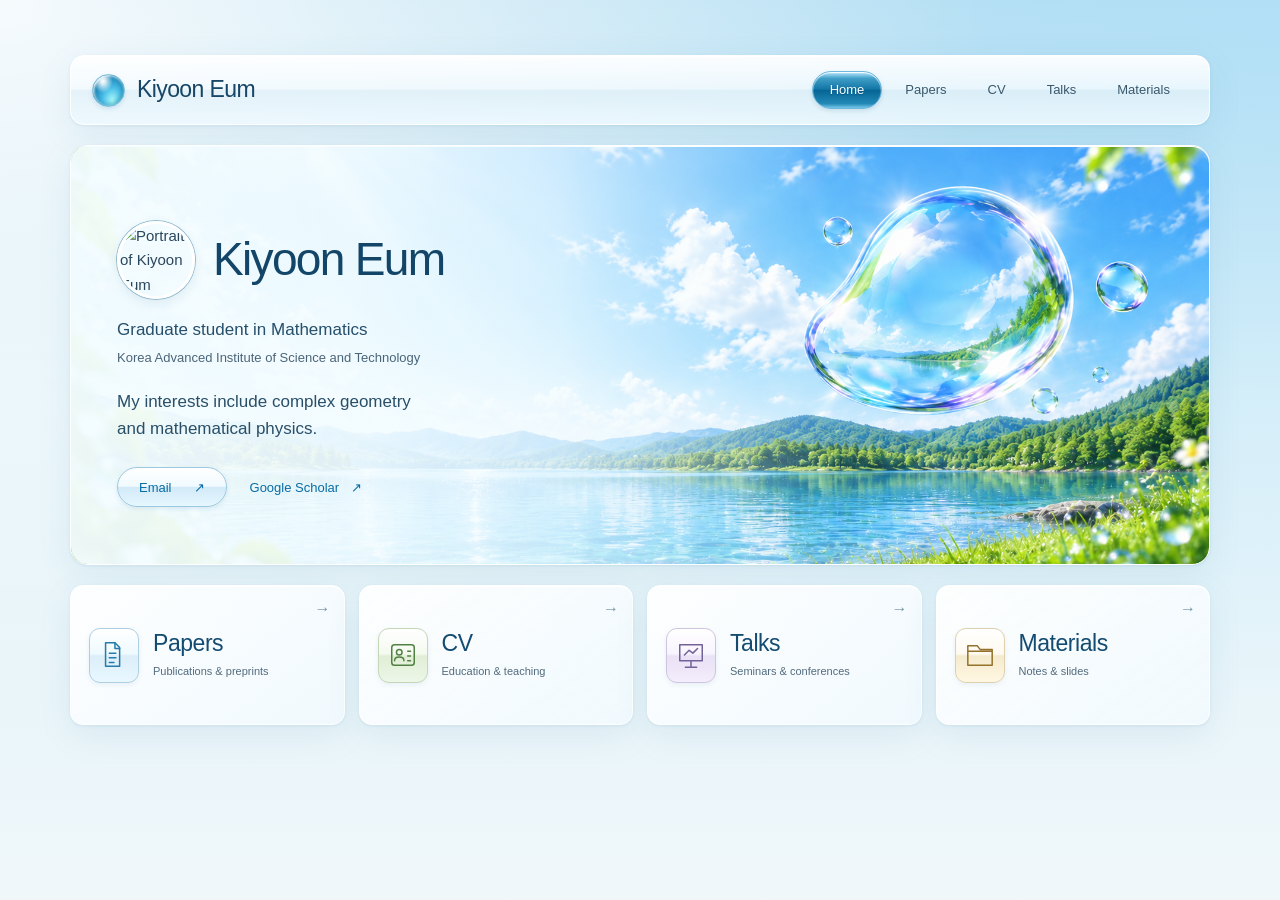
==== commit 08e1fc50: "Update index.html" ====
--- a/index.html
+++ b/index.html
@@ -33,7 +33,7 @@
       <!-- 각 버튼은 별도 HTML 페이지로 이동합니다. -->
       <nav class="destination-grid" aria-label="Explore this website"><a class="destination papers" href="papers.html"><span class="destination-icon"><svg viewBox="0 0 32 32" fill="none" stroke="currentColor" stroke-width="1.6" stroke-linecap="round" stroke-linejoin="round" aria-hidden="true"><path d="M7 3h10l5 5v20H7z"/><path d="M17 3v6h5M11 14h7M11 19h7M11 24h5"/></svg></span><span class="destination-copy"><span class="destination-title">Papers</span><span class="destination-description">Publications &amp; preprints</span></span><span class="destination-arrow" aria-hidden="true">→</span></a><a class="destination cv" href="cv.html"><span class="destination-icon"><svg viewBox="0 0 32 32" fill="none" stroke="currentColor" stroke-width="1.6" stroke-linecap="round" stroke-linejoin="round" aria-hidden="true"><rect x="4" y="5" width="24" height="22" rx="3"/><circle cx="12" cy="13" r="3"/><path d="M7 22c0-5 10-5 10 0M21 12h3M21 17h3M21 22h3"/></svg></span><span class="destination-copy"><span class="destination-title">CV</span><span class="destination-description">Education &amp; teaching</span></span><span class="destination-arrow" aria-hidden="true">→</span></a><a class="destination talks" href="talks.html"><span class="destination-icon"><svg viewBox="0 0 32 32" fill="none" stroke="currentColor" stroke-width="1.6" stroke-linecap="round" stroke-linejoin="round" aria-hidden="true"><path d="M4 5h24v17H4zM16 22v7M10 29h12M9 16l5-5 4 3 5-5"/></svg></span><span class="destination-copy"><span class="destination-title">Talks</span><span class="destination-description">Seminars &amp; conferences</span></span><span class="destination-arrow" aria-hidden="true">→</span></a><a class="destination materials" href="materials.html"><span class="destination-icon"><svg viewBox="0 0 32 32" fill="none" stroke="currentColor" stroke-width="1.6" stroke-linecap="round" stroke-linejoin="round" aria-hidden="true"><path d="M3 9V6h10l3 4h13v17H3zM3 12h26"/></svg></span><span class="destination-copy"><span class="destination-title">Materials</span><span class="destination-description">Notes &amp; slides</span></span><span class="destination-arrow" aria-hidden="true">→</span></a></nav>
 </main>
-    <footer class="site-footer"><span>Kiyoon Eum <span class="footer-dot">·</span> Mathematics, KAIST</span></footer>
+  
   </div>
 </body>
 </html>
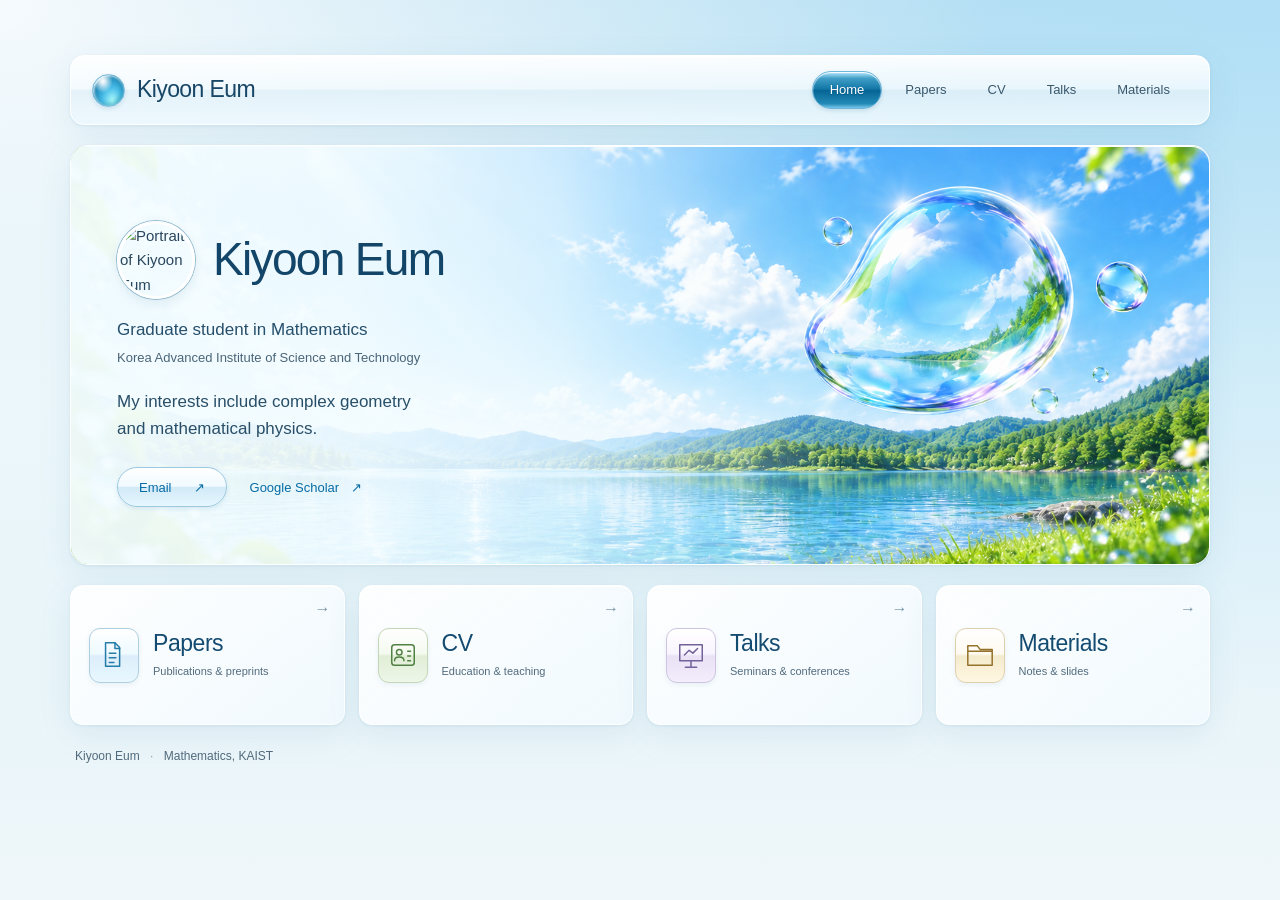
==== commit 60ed86c4: "Update index.html" ====
--- a/index.html
+++ b/index.html
@@ -33,7 +33,7 @@
       <!-- 각 버튼은 별도 HTML 페이지로 이동합니다. -->
       <nav class="destination-grid" aria-label="Explore this website"><a class="destination papers" href="papers.html"><span class="destination-icon"><svg viewBox="0 0 32 32" fill="none" stroke="currentColor" stroke-width="1.6" stroke-linecap="round" stroke-linejoin="round" aria-hidden="true"><path d="M7 3h10l5 5v20H7z"/><path d="M17 3v6h5M11 14h7M11 19h7M11 24h5"/></svg></span><span class="destination-copy"><span class="destination-title">Papers</span><span class="destination-description">Publications &amp; preprints</span></span><span class="destination-arrow" aria-hidden="true">→</span></a><a class="destination cv" href="cv.html"><span class="destination-icon"><svg viewBox="0 0 32 32" fill="none" stroke="currentColor" stroke-width="1.6" stroke-linecap="round" stroke-linejoin="round" aria-hidden="true"><rect x="4" y="5" width="24" height="22" rx="3"/><circle cx="12" cy="13" r="3"/><path d="M7 22c0-5 10-5 10 0M21 12h3M21 17h3M21 22h3"/></svg></span><span class="destination-copy"><span class="destination-title">CV</span><span class="destination-description">Education &amp; teaching</span></span><span class="destination-arrow" aria-hidden="true">→</span></a><a class="destination talks" href="talks.html"><span class="destination-icon"><svg viewBox="0 0 32 32" fill="none" stroke="currentColor" stroke-width="1.6" stroke-linecap="round" stroke-linejoin="round" aria-hidden="true"><path d="M4 5h24v17H4zM16 22v7M10 29h12M9 16l5-5 4 3 5-5"/></svg></span><span class="destination-copy"><span class="destination-title">Talks</span><span class="destination-description">Seminars &amp; conferences</span></span><span class="destination-arrow" aria-hidden="true">→</span></a><a class="destination materials" href="materials.html"><span class="destination-icon"><svg viewBox="0 0 32 32" fill="none" stroke="currentColor" stroke-width="1.6" stroke-linecap="round" stroke-linejoin="round" aria-hidden="true"><path d="M3 9V6h10l3 4h13v17H3zM3 12h26"/></svg></span><span class="destination-copy"><span class="destination-title">Materials</span><span class="destination-description">Notes &amp; slides</span></span><span class="destination-arrow" aria-hidden="true">→</span></a></nav>
 </main>
-  
+  <footer class="site-footer"><span>Kiyoon Eum <span class="footer-dot">·</span> Mathematics, KAIST</span></footer>
   </div>
 </body>
 </html>
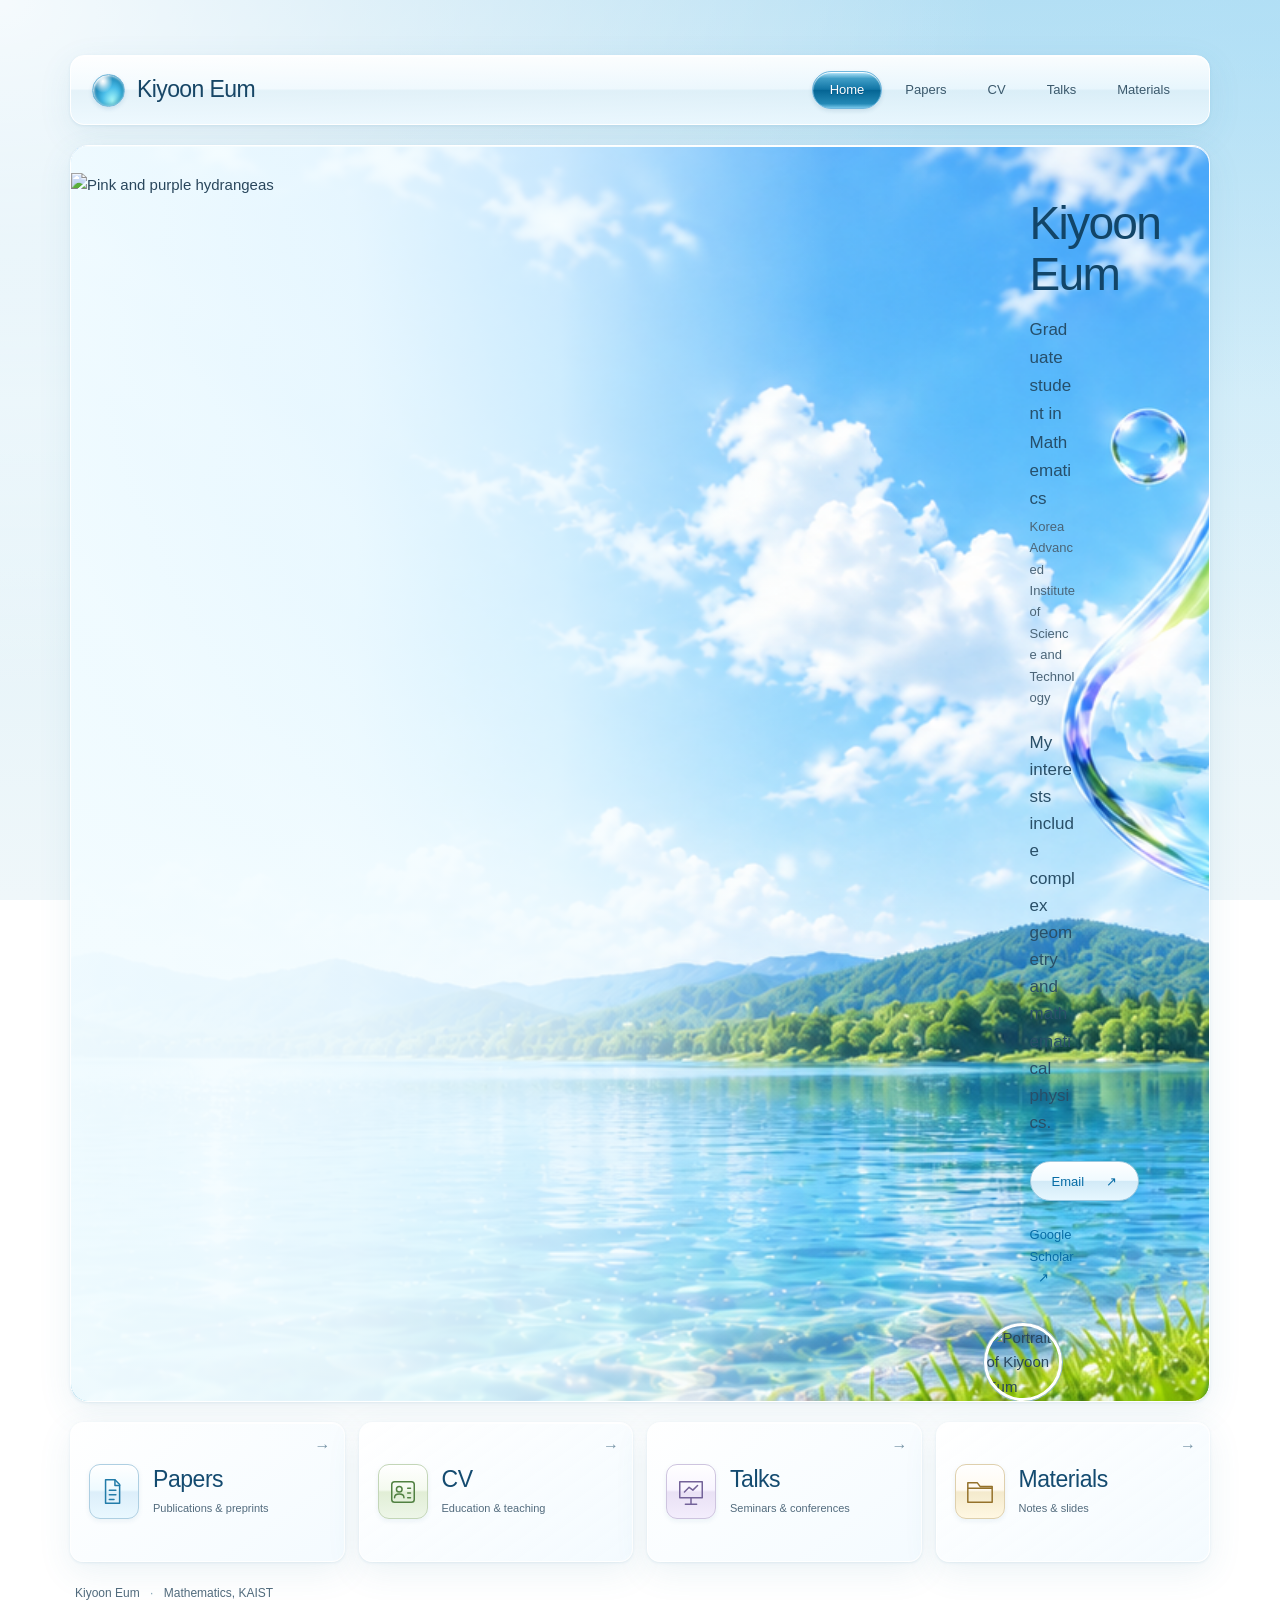
==== commit e89d9d65: "Add files via upload" ====
--- a/index.html
+++ b/index.html
@@ -1,6 +1,15 @@
 <!doctype html>
 <html lang="en">
 <head>
+  <!-- Google tag (gtag.js) -->
+<script async src="https://www.googletagmanager.com/gtag/js?id=G-FKGSMZYR32"></script>
+<script>
+  window.dataLayer = window.dataLayer || [];
+  function gtag(){dataLayer.push(arguments);}
+  gtag('js', new Date());
+
+  gtag('config', 'G-FKGSMZYR32');
+</script>
   <meta charset="utf-8">
   <meta name="viewport" content="width=device-width, initial-scale=1">
   <!-- 브라우저 탭 이름 / 검색 결과 설명 -->
@@ -9,6 +18,7 @@
   <meta name="theme-color" content="#d8f1ff">
   <link rel="icon" href="assets/favicon.svg" type="image/svg+xml">
   <link rel="stylesheet" href="style.css?v=20260916-1">
+  <link rel="stylesheet" href="home-layout.css?v=20261102-2">
   <script src="navigation.js?v=20260916-1" defer></script>
 </head>
 <body class="page-home">
@@ -22,12 +32,18 @@
     <main id="main" tabindex="-1">
       <!-- 소개: 이름 / 직책 / 연구 관심사 / 이메일 / 사진을 여기서 수정합니다. -->
       <section class="home-hero" aria-labelledby="hero-name" id="about">
-        <div class="hero-copy">
-          <div class="profile-heading"><img class="portrait" src="assets/20250615_140249.jpg" alt="Portrait of Kiyoon Eum" width="78" height="78"><h1 id="hero-name">Kiyoon Eum</h1></div>
-          <p class="hero-role">Graduate student in Mathematics</p>
-          <p class="hero-affiliation">Korea Advanced Institute of Science and Technology</p>
-          <p class="hero-bio" id="research">My interests include complex geometry<br class="desktop-break"> and mathematical physics.</p>
-          <div class="hero-links"><a class="aqua-button" href="mailto:kyeum@kaist.ac.kr">Email <span aria-hidden="true">↗</span></a><a class="text-link" href="https://scholar.google.com/citations?user=Wr7Ld9QAAAAJ&amp;hl=en">Google Scholar <span aria-hidden="true">↗</span></a></div>
+        <!-- 실제 수국 사진은 아래쪽이 아쿠아 배경으로 서서히 희미해집니다. -->
+        <img class="hero-banner" src="assets/hydrangeas.jpg" alt="Pink and purple hydrangeas" width="1600" height="1200" fetchpriority="high">
+        <div class="hero-profile-row">
+          <div class="hero-copy">
+            <div class="profile-heading"><h1 id="hero-name">Kiyoon Eum</h1></div>
+            <p class="hero-role">Graduate student in Mathematics</p>
+            <p class="hero-affiliation">Korea Advanced Institute of Science and Technology</p>
+            <p class="hero-bio" id="research">My interests include complex geometry<br class="desktop-break"> and mathematical physics.</p>
+            <div class="hero-links"><a class="aqua-button" href="mailto:kyeum@kaist.ac.kr">Email <span aria-hidden="true">↗</span></a><a class="text-link" href="https://scholar.google.com/citations?user=Wr7Ld9QAAAAJ&amp;hl=en">Google Scholar <span aria-hidden="true">↗</span></a></div>
+          </div>
+          <!-- 인물 사진: 원본 20230715_151549.jpg의 웹용 축소본입니다. -->
+          <img class="portrait" src="assets/portrait.jpg" alt="Portrait of Kiyoon Eum" width="900" height="675">
         </div>
       </section>
       <!-- 각 버튼은 별도 HTML 페이지로 이동합니다. -->
--- a/style.css
+++ b/style.css
@@ -308,3 +308,17 @@
   .cv__when { text-align: right; }
   a { color: inherit; }
 }
+
+.talk-event a {
+  color: inherit;
+  text-decoration: underline;
+  text-underline-offset: 3px;
+}
+
+/* 발표 날짜 */
+.talk-date {
+  margin-top: 5px;
+  color: var(--muted);
+  font-size: 12px;
+  font-variant-numeric: tabular-nums;
+}
